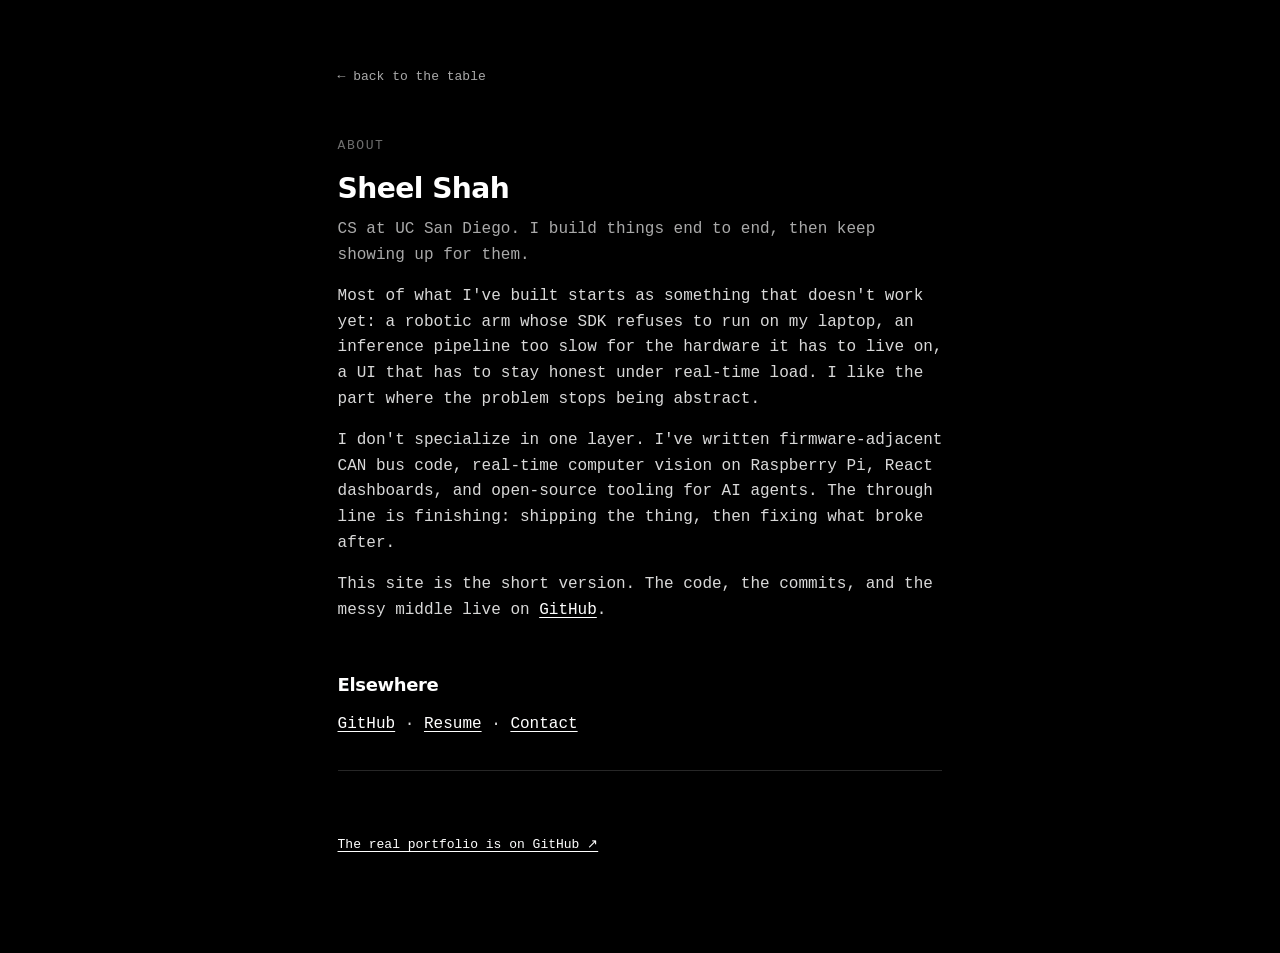
==== about/index.html @ bdc4c600 "Deploy rebuilt portfolio" ====
<!doctype html>
<html lang="en">
<head>
  <meta charset="utf-8">
  <meta name="viewport" content="width=device-width, initial-scale=1">
  <title>About — Sheel Shah</title>
  <meta name="description" content="About Sheel Shah, a computer science student at UC San Diego who builds software end to end.">
  <link rel="canonical" href="https://sheel.dev/about/">
  <link rel="icon" href="../assets/favicon.png" type="image/png">
  <meta name="theme-color" content="#000000">
  <script>
    (function () { try { if (localStorage.getItem("sheel.invert") === "1") document.documentElement.classList.add("invert"); } catch (e) {} })();
  </script>
  <link rel="stylesheet" href="../styles/tokens.css">
  <link rel="stylesheet" href="../styles/base.css">
  <link rel="stylesheet" href="../styles/stage.css">
  <link rel="stylesheet" href="../styles/pages.css">
</head>
<body>
  <article class="page">
    <a class="page__back" href="../">&#8592; back to the table</a>
    <p class="meta">About</p>
    <h1>Sheel Shah</h1>
    <p class="page__intro">CS at UC San Diego. I build things end to end, then keep showing up for them.</p>

    <p>Most of what I've built starts as something that doesn't work yet: a robotic arm whose
      SDK refuses to run on my laptop, an inference pipeline too slow for the hardware it has to
      live on, a UI that has to stay honest under real-time load. I like the part where the
      problem stops being abstract.</p>
    <p>I don't specialize in one layer. I've written firmware-adjacent CAN bus code, real-time
      computer vision on Raspberry Pi, React dashboards, and open-source tooling for AI agents.
      The through line is finishing: shipping the thing, then fixing what broke after.</p>
    <p>This site is the short version. The code, the commits, and the messy middle live on
      <a class="inline" href="https://github.com/shahxsheel">GitHub</a>.</p>

    <h2>Elsewhere</h2>
    <p>
      <a class="inline" href="https://github.com/shahxsheel">GitHub</a> &middot;
      <a class="inline" href="../assets/Sheel-Shah-Resume.pdf">Resume</a> &middot;
      <a class="inline" href="../contact/">Contact</a>
    </p>

    <hr class="rule">
    <a class="gh-link" href="https://github.com/shahxsheel">The real portfolio is on GitHub &#8599;</a>
  </article>

  <div class="grain" aria-hidden="true"></div>
  <script src="../scripts/invert.js" defer></script>
  <script src="../scripts/cursor-ani.js" defer></script>
  <script src="../scripts/star-trail.js" defer></script>
</body>
</html>
---- styles/tokens.css ----
/* tokens.css — the ONLY file where raw design values may appear.
   Every value here is transcribed from DESIGN.md §4. Do not add values
   that are not in DESIGN.md; if one is missing, add it to DESIGN.md first. */

:root {
  /* 4.1 Color — strict monochrome, no values outside this list */
  --black:      #000000; /* page bg; matches plate vignette exactly — must stay pure */
  --near-black: #0A0A0A;
  --panel:      #121212;
  --line:       #262626;
  --mute:       #6E6E6E;
  --soft:       #A8A8A8;
  --paper:      #D8D8D8;
  --white:      #FFFFFF;

  /* 4.2 Type — three faces, no fourth */
  --font-display: "Archivo", system-ui, sans-serif;
  --font-mono:    "JetBrains Mono", ui-monospace, monospace;
  --font-hand:    "Permanent Marker", cursive;

  --fs-name:  clamp(28px, 2.6vw, 44px); /* Sheel Shah */
  --fs-h1:    clamp(24px, 2.2vw, 38px);
  --fs-h2:    clamp(18px, 1.4vw, 24px);
  --fs-body:  16px;
  --fs-meta:  13px;
  --fs-micro: 11px; /* uppercase, tracked +0.12em */

  --tracking-tight: -0.02em; /* display */
  --tracking-wide:   0.12em; /* micro / uppercase labels */
  --leading-tight:   1.15;
  --leading-body:    1.6;

  /* 4.3 Handwriting */
  --disc-opacity: 0.88; /* never pure white — ink soaks */

  /* 4.4 Grain & texture */
  --grain-opacity: 0.055;
  --grain-blend:   overlay;
  --grain-size:    180px;
  --img-filter:    grayscale(1) contrast(1.12) brightness(0.96);

  /* 4.5 Contact shadows */
  --shadow-object: 0 18px 34px rgba(0,0,0,0.62), 0 4px 10px rgba(0,0,0,0.5);

  /* 4.5 Hotspot affordance — v1 only, until object art lands.
     White at alpha, so still strictly monochrome. */
  --object-hairline: rgba(255,255,255,0.5);  /* hover outline */
  --object-wash:     rgba(255,255,255,0.04); /* hover fill */

  /* 4.5 --shadow-object for cut-out art: box-shadow traces the element's
     rectangle, drop-shadow traces the silhouette. Hover = the "deeper shadow"
     §4.6 asks for: offsets and blur x1.45, alpha +0.04. */
  --shadow-object-drop:
    drop-shadow(0 18px 34px rgba(0,0,0,0.62))
    drop-shadow(0 4px 10px rgba(0,0,0,0.5));
  --shadow-object-drop-hover:
    drop-shadow(0 26px 49px rgba(0,0,0,0.66))
    drop-shadow(0 6px 15px rgba(0,0,0,0.54));

  /* 4.6 Motion */
  --dur-fast: 150ms;
  --dur-base: 240ms;
  --dur-slow: 420ms;
  --ease:     cubic-bezier(0.2, 0.0, 0.0, 1.0);

  /* 4.7 Spacing — 8px base scale, nothing off-scale */
  --sp-1:  4px;
  --sp-2:  8px;
  --sp-3:  12px;
  --sp-4:  16px;
  --sp-5:  24px;
  --sp-6:  32px;
  --sp-7:  48px;
  --sp-8:  64px;
  --sp-9:  96px;

  /* Layout constants (DESIGN.md §5.1, §8, §11) */
  --stage-max:    1920px;
  --measure:      68ch; /* §8 max line length */
  /* Edge falloff carrying the plate into --black (§5.1). The shipped plate
     does not reach pure black on its own — left mean 12.8, peak 220. */
  --plate-falloff: 3%;
}
---- styles/base.css ----
/* base.css — reset, self-hosted fonts, global grain, root surfaces.
   No raw design values here; everything references tokens.css. */

/* --- Self-hosted fonts (DESIGN.md §4.2, §11). Missing files fall back to the
   system face in the tokens.css stack, so absence never breaks the site. --- */
@font-face {
  font-family: "Archivo";
  src: url("../assets/fonts/archivo-var.woff2") format("woff2");
  font-weight: 100 900;
  font-display: swap;
  font-style: normal;
}
@font-face {
  font-family: "JetBrains Mono";
  src: url("../assets/fonts/jetbrains-mono.woff2") format("woff2");
  font-weight: 400 700;
  font-display: swap;
  font-style: normal;
}
@font-face {
  font-family: "Permanent Marker";
  src: url("../assets/fonts/permanent-marker.woff2") format("woff2");
  font-weight: 400;
  font-display: swap;
  font-style: normal;
}

/* --- Reset --- */
*, *::before, *::after { box-sizing: border-box; }
html { -webkit-text-size-adjust: 100%; }
body, h1, h2, h3, p, ul, figure { margin: 0; }
ul { padding: 0; list-style: none; }
img { max-width: 100%; display: block; }
a { color: inherit; }
button { font: inherit; color: inherit; background: none; border: none; cursor: pointer; }

/* --- Y2K interaction cursor (DESIGN.md §6.2) --- */
a,
button,
[role="button"] {
  cursor: var(--cursor-link, pointer);
}
input,
textarea,
[contenteditable="true"] { cursor: text; }
html.cursor-busy,
html.cursor-busy * { cursor: var(--cursor-busy, wait) !important; }

/* --- Root surfaces (DESIGN.md §5.1: pure black lets the plate vignette bleed) --- */
html, body {
  background: var(--black);
  color: var(--white);
  font-family: var(--font-mono);
  font-size: var(--fs-body);
  line-height: var(--leading-body);
  cursor: var(--cursor-default, default);
}

/* --- Invert (DESIGN.md §6). Applied on <html> so the whole photograph inverts. --- */
html.invert { filter: invert(1); }

/* --- Focus ring (DESIGN.md §10) --- */
:focus-visible {
  outline: 2px solid var(--white);
  outline-offset: 4px;
}

/* --- Global grain overlay (DESIGN.md §4.4). Fixed, non-interactive, above
   everything. Inline feTurbulence data URI — no image file. Must stay outside
   any transformed wrapper. --- */
.grain {
  position: fixed;
  inset: 0;
  z-index: 9000;
  pointer-events: none;
  opacity: var(--grain-opacity);
  mix-blend-mode: var(--grain-blend);
  background-size: var(--grain-size) var(--grain-size);
  background-image: url("data:image/svg+xml;utf8,\
<svg xmlns='http://www.w3.org/2000/svg' width='180' height='180'>\
<filter id='n'><feTurbulence type='fractalNoise' baseFrequency='0.8' numOctaves='3' stitchTiles='stitch'/></filter>\
<rect width='100%25' height='100%25' filter='url(%23n)'/></svg>");
}

/* --- Wandering star + temporary difference-blend trail (DESIGN.md §6.1) --- */
.star-trail,
.wandering-star {
  position: fixed;
  left: 0;
  top: 0;
  pointer-events: none;
}
.star-trail {
  width: 100%;
  height: 100%;
  z-index: 9100;
  mix-blend-mode: difference;
}
.wandering-star {
  width: clamp(48px, 5vw, 80px);
  height: auto;
  z-index: 9101;
  opacity: 0;
  filter: var(--img-filter);
  will-change: transform, opacity;
}

@media (prefers-reduced-motion: reduce) {
  * {
    animation-duration: 0.001ms !important;
    animation-iteration-count: 1 !important;
    transition-duration: 0.001ms !important;
  }
}
---- styles/stage.css ----
/* stage.css — scene shell: stage, plate, chrome, hotspots, debug, mobile.
   Everything on the stage is positioned in percentages (DESIGN.md §5, rule 6).
   Rationale for the non-obvious choices lives in DESIGN.md, not here. */

/* --- Stage + plate (DESIGN.md §5.1) ---
   #stage is the viewport-facing frame, .plate the photograph inside it. Chrome
   positions against the stage, objects against the plate. Keep them separate. */
#stage {
  position: relative;
  width: 100%;
  max-width: var(--stage-max);
  margin-inline: auto;
  background-color: var(--black);
  overflow: hidden;
  cursor: var(--cursor-default, default);
}
.plate {
  position: relative;
  width: 100%;
  aspect-ratio: 16 / 9;
  /* WebP first as the fallback; image-set upgrades to AVIF (§11). */
  background-image: url("../assets/plate/table-base.webp");
  background-image: image-set(
    url("../assets/plate/table-base.avif") type("image/avif"),
    url("../assets/plate/table-base.webp") type("image/webp")
  );
  background-position: center;
  background-size: cover;
  background-repeat: no-repeat;
}
/* Edge falloff to pure black — the plate does not reach it on its own (§4.1).
   z 5 keeps it under objects (10) and chrome (20). */
.plate::after {
  content: "";
  position: absolute;
  inset: 0;
  z-index: 5;
  pointer-events: none;
  background:
    linear-gradient(to right,  var(--black), transparent var(--plate-falloff)),
    linear-gradient(to left,   var(--black), transparent var(--plate-falloff)),
    linear-gradient(to bottom, var(--black), transparent var(--plate-falloff)),
    linear-gradient(to top,    var(--black), transparent var(--plate-falloff));
}

/* --- UI chrome (DESIGN.md §5.4). White on the plate's black areas, no scrims. --- */
.chrome {
  position: absolute;
  inset: 0;
  z-index: 20;
  pointer-events: none; /* only the interactive children re-enable pointer events */
}
.chrome a,
.chrome button { pointer-events: auto; }

.chrome__corner {
  position: absolute;
  display: flex;
  flex-direction: column;
  gap: var(--sp-2);
}
.chrome__tl { top: var(--sp-5); left: var(--sp-6); }
.chrome__tr { top: var(--sp-5); right: var(--sp-6); align-items: flex-end; }
/* max-width keeps the block off the notepad at 24.1% at every width (§5.2). */
.chrome__bl { bottom: var(--sp-5); left: var(--sp-6); max-width: 21%; }

/* Top-left: name, tagline, arrow glyph */
.brand { display: block; }
.brand__name {
  font-family: var(--font-display);
  font-weight: 700;
  font-size: var(--fs-name);
  letter-spacing: var(--tracking-tight);
  line-height: var(--leading-tight);
}
.tagline {
  font-family: var(--font-mono);
  font-size: var(--fs-meta);
  color: var(--soft);
  line-height: var(--leading-tight);
}
.tagline__arrow { color: var(--mute); font-size: var(--fs-meta); }

/* Top-right: nav + invert toggle */
.nav {
  display: flex;
  align-items: center;
  gap: var(--sp-4);
  font-family: var(--font-mono);
  font-size: var(--fs-meta);
}
.nav a { text-decoration: none; color: var(--soft); }
.nav a:hover { color: var(--white); }
.nav__rule {
  width: 1px;
  height: 1em;
  background: var(--line);
}
.invert-toggle {
  display: inline-flex;
  align-items: center;
  gap: var(--sp-2);
  font-family: var(--font-mono);
  font-size: var(--fs-meta);
  color: var(--soft);
}
.invert-toggle__switch {
  width: 34px;
  height: 16px;
  border: 1px solid var(--line);
  border-radius: 999px;
  position: relative;
  background: var(--near-black);
  transition: background var(--dur-fast) var(--ease);
}
.invert-toggle__switch::after {
  content: "";
  position: absolute;
  top: 1px; left: 1px;
  width: 12px; height: 12px;
  border-radius: 50%;
  background: var(--soft);
  transition: transform var(--dur-fast) var(--ease), background var(--dur-fast) var(--ease);
}
.invert-toggle[aria-pressed="true"] .invert-toggle__switch::after {
  transform: translateX(18px);
  background: var(--white);
}

/* Bottom-left: ">" prefixed mono lines */
.status { font-family: var(--font-mono); font-size: var(--fs-meta); color: var(--soft); }
.status__line { line-height: 1.5; }
.status__line::before { content: "> "; color: var(--mute); }
.status__link { color: inherit; text-decoration: none; }
.status__link:hover { color: var(--white); }
.status__dot {
  display: inline-block;
  width: 7px; height: 7px;
  border-radius: 50%;
  background: var(--white);
  margin-right: var(--sp-1);
  vertical-align: middle;
}

/* --- Hotspots (DESIGN.md §5.1 object contract) --- */
.object {
  position: absolute;
  left: var(--x);
  top: var(--y);
  width: var(--w);
  aspect-ratio: var(--ar, 3 / 4); /* reserves the box, prevents shift */
  transform: rotate(var(--r, 0deg));
  transform-origin: center;
  z-index: 10;
  border-radius: 2px;
  text-decoration: none;
  transition: transform var(--dur-base) var(--ease), box-shadow var(--dur-base) var(--ease);
}
/* Stand-in for missing art. White, not --soft: on lit table texture --soft
   falls to 2.1:1 and fails §10. Deleted once an object has art (§5.1.1). */
.object__label {
  position: absolute;
  left: 50%;
  top: 50%;
  transform: translate(-50%, -50%);
  font-family: var(--font-mono);
  font-size: var(--fs-micro);
  text-transform: uppercase;
  letter-spacing: var(--tracking-wide);
  color: var(--white);
  white-space: nowrap;
}
.object::before {
  content: "";
  position: absolute;
  inset: 0;
  border: 1px solid transparent;
  border-radius: inherit;
  transition: border-color var(--dur-base) var(--ease), background var(--dur-base) var(--ease);
}
.object:hover,
.object:focus-visible {
  transform: rotate(var(--r, 0deg)) translateY(-4px) scale(1.012);
  box-shadow: var(--shadow-object);
}
.object:hover::before,
.object:focus-visible::before {
  border-color: var(--object-hairline);
  background: var(--object-wash);
}

/* --- Objects with real art (DESIGN.md §5.1.1, §4.5) ---
   Art is its own affordance: no hairline, no wash, no box-shadow — just the
   §4.6 lift and a deeper drop-shadow, which follows the alpha silhouette. */
.object--art::before { content: none; }
.object--art:hover,
.object--art:focus-visible { box-shadow: none; }
.object--art {
  background-repeat: no-repeat;
  background-position: center;
  background-size: contain;
  filter: var(--img-filter) var(--shadow-object-drop); /* §4.4 then §4.5 */
  transition: transform var(--dur-base) var(--ease), filter var(--dur-base) var(--ease);
}
.object--art:hover,
.object--art:focus-visible {
  filter: var(--img-filter) var(--shadow-object-drop-hover);
}
.object[data-name="magazine"] {
  background-image: url("../assets/objects/magazine.webp");
  background-image: image-set(
    url("../assets/objects/magazine.avif") type("image/avif"),
    url("../assets/objects/magazine.webp") type("image/webp")
  );
}
.object[data-name="binder"] {
  background-image: url("../assets/objects/binder-closed.webp");
  background-image: image-set(
    url("../assets/objects/binder-closed.avif") type("image/avif"),
    url("../assets/objects/binder-closed.webp") type("image/webp")
  );
}

/* --- Debug mode (DESIGN.md §5.3): press "d" --- */
body.debug .object { outline: 1px solid var(--white); }
body.debug .object::after {
  content: attr(data-debug);
  position: absolute;
  top: var(--sp-1); left: var(--sp-1);
  font-family: var(--font-mono);
  font-size: var(--fs-micro);
  color: var(--white);
  background: var(--black);
  padding: 2px 4px;
  white-space: nowrap;
  pointer-events: none;
}
.debug-readout {
  display: none;
  position: fixed;
  bottom: var(--sp-4); right: var(--sp-4);
  z-index: 9500;
  font-family: var(--font-mono);
  font-size: var(--fs-micro);
  color: var(--white);
  background: var(--black);
  border: 1px solid var(--line);
  padding: var(--sp-2) var(--sp-3);
  white-space: pre;
}
body.debug .debug-readout { display: block; }

/* 768–1023px: chrome type scales down, hotspots meet 44px (DESIGN.md §9) */
@media (max-width: 1023px) {
  .chrome__tl, .chrome__tr, .chrome__bl { gap: var(--sp-1); }
  .brand__name { font-size: var(--fs-h2); }
  .nav { gap: var(--sp-3); }
  .tagline, .status, .nav, .invert-toggle { font-size: var(--fs-micro); }
  .object { min-width: 44px; min-height: 44px; }
}

/* < 768px: the scene re-orientated to the portrait plate (DESIGN.md §9).
   Same chrome, same corners, same contract — aspect and coordinates change. */
@media (max-width: 767px) {
  .plate {
    aspect-ratio: 9 / 16;
    background-image: url("../assets/plate/table-base-mobile.webp");
    background-image: image-set(
      url("../assets/plate/table-base-mobile.avif") type("image/avif"),
      url("../assets/plate/table-base-mobile.webp") type("image/webp")
    );
  }
  .chrome__tl { top: var(--sp-4); left: var(--sp-4); }
  .chrome__tr { top: var(--sp-4); right: var(--sp-4); }
  .chrome__bl { bottom: var(--sp-4); left: var(--sp-4); max-width: 58%; }

  /* Keep the name compact so it stays clear of the navigation (§9). */
  .brand__name { font-size: var(--fs-body); }

  .tagline { max-width: 70%; } /* clears the mug at x 80-99% / y 6-17% */
  .nav { gap: var(--sp-2); }
  .invert-toggle__text { display: none; } /* aria-label keeps the name */

  /* Portrait coordinates (§9.1). Real properties, not custom properties:
     --x/--y/--w are inline on the element and inline always wins. */
  /* Portrait stacks them on a diagonal rather than side by side: magazine high,
     binder low, each just off the horizontal centre (centres at 42% and 62%).
     Side by side left no room once the binder's 20deg tilt widened its box. */
  .object[data-name="magazine"] {
    left: 22%; top: 9%; width: 40%; aspect-ratio: 1024 / 1262;
  }
  .object[data-name="binder"] {
    left: 45%; top: 44.5%; width: 34%; aspect-ratio: 1000 / 987;
  }
}

/* Table on the floor, black sky above (DESIGN.md §9). Portrait only: a
   landscape phone is shorter than the plate is tall, and bottom-anchoring
   there would push the top of the table off-screen. */
@media (max-width: 767px) and (orientation: portrait) {
  #stage {
    height: 100vh;
    height: 100svh; /* excludes mobile browser chrome, so nothing scrolls */
    display: flex;
    align-items: flex-end;
  }
}
---- styles/pages.css ----
/* pages.css — interior pages (DESIGN.md §8).
   Clean, readable, 68ch. No collage, no scattered objects. */

/* --- Interior pages (DESIGN.md §8) --- */
.page {
  max-width: var(--measure);
  margin-inline: auto;
  padding: var(--sp-8) var(--sp-5) var(--sp-9);
  color: var(--paper);
}
.page__back {
  display: inline-block;
  font-family: var(--font-mono);
  font-size: var(--fs-meta);
  color: var(--soft);
  text-decoration: none;
  margin-bottom: var(--sp-7);
}
.page__back:hover { color: var(--white); }

.page h1 {
  font-family: var(--font-display);
  font-weight: 700;
  font-size: var(--fs-h1);
  letter-spacing: var(--tracking-tight);
  line-height: var(--leading-tight);
  color: var(--white);
  margin-bottom: var(--sp-3);
}
.page h2 {
  font-family: var(--font-display);
  font-weight: 600;
  font-size: var(--fs-h2);
  letter-spacing: var(--tracking-tight);
  color: var(--white);
  margin: var(--sp-7) 0 var(--sp-3);
}
.page p { margin-bottom: var(--sp-4); }
.page__intro { color: var(--soft); margin-bottom: var(--sp-7); }

.meta {
  font-family: var(--font-mono);
  font-size: var(--fs-meta);
  color: var(--mute);
  text-transform: uppercase;
  letter-spacing: var(--tracking-wide);
}
.rule {
  height: 1px;
  background: var(--line);
  border: 0;
  margin: var(--sp-6) 0;
}

/* Work entries */
.entry { padding: var(--sp-6) 0; border-bottom: 1px solid var(--line); }
.entry:last-of-type { border-bottom: 0; }
.entry__head {
  display: flex;
  flex-wrap: wrap;
  justify-content: space-between;
  align-items: baseline;
  gap: var(--sp-2);
  margin-bottom: var(--sp-2);
}
.entry__role { font-family: var(--font-display); font-weight: 600; font-size: var(--fs-h2); color: var(--white); }
.entry__company { color: var(--soft); }
.entry__bullets { margin-top: var(--sp-3); }
.entry__bullets li {
  position: relative;
  padding-left: var(--sp-4);
  margin-bottom: var(--sp-2);
}
.entry__bullets li::before {
  content: "—";
  position: absolute;
  left: 0;
  color: var(--mute);
}

/* Project cards on the binder page */
.projects { display: grid; gap: var(--sp-2); margin-top: var(--sp-6); }
.project-card {
  display: block;
  text-decoration: none;
  padding: var(--sp-5) 0;
  border-top: 1px solid var(--line);
}
.project-card:last-of-type { border-bottom: 1px solid var(--line); }
.project-card__head { display: flex; align-items: baseline; gap: var(--sp-3); }
.project-card__disc {
  font-family: var(--font-hand);
  font-size: var(--fs-h2);
  color: var(--soft);
  opacity: var(--disc-opacity);
}
.project-card__title { font-family: var(--font-display); font-weight: 600; font-size: var(--fs-h2); color: var(--white); text-decoration: none; }
.project-card__title:hover { color: var(--soft); }
.project-card__blurb { color: var(--soft); margin-top: var(--sp-2); }
.project-card__stack {
  font-family: var(--font-mono);
  font-size: var(--fs-micro);
  text-transform: uppercase;
  letter-spacing: var(--tracking-wide);
  color: var(--mute);
  margin-top: var(--sp-3);
}
.project-card__repo {
  display: inline-block;
  margin-top: var(--sp-3);
  font-family: var(--font-mono);
  font-size: var(--fs-meta);
  color: var(--white);
  text-decoration: underline;
  text-underline-offset: 3px;
  overflow-wrap: anywhere;
}

.extra-list { margin-top: var(--sp-6); }
.extra-list li { padding: var(--sp-2) 0; color: var(--soft); border-bottom: 1px dotted var(--line); }

/* Links inside prose */
.page a.inline { color: var(--white); text-decoration: underline; text-underline-offset: 3px; }
.gh-link {
  display: inline-block;
  margin-top: var(--sp-6);
  font-family: var(--font-mono);
  font-size: var(--fs-meta);
  color: var(--white);
  text-decoration: underline;
  text-underline-offset: 3px;
}
.stack-tags { font-family: var(--font-mono); font-size: var(--fs-micro); text-transform: uppercase; letter-spacing: var(--tracking-wide); color: var(--mute); }
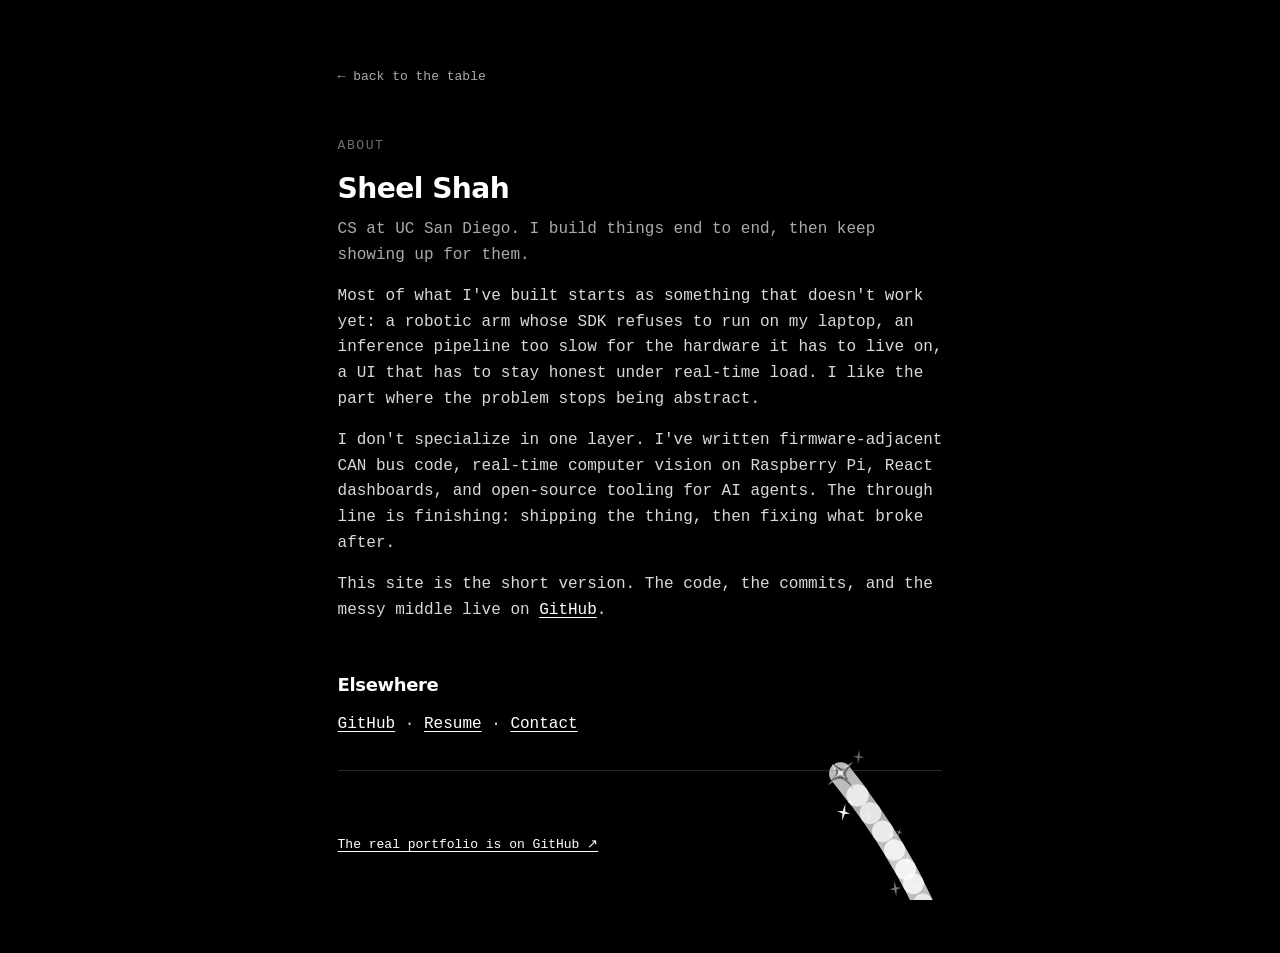
==== commit 0667ac65: "Use downloaded star favicon" ====
--- a/about/index.html
+++ b/about/index.html
@@ -6,14 +6,14 @@
   <title>About — Sheel Shah</title>
   <meta name="description" content="About Sheel Shah, a computer science student at UC San Diego who builds software end to end.">
   <link rel="canonical" href="https://sheel.dev/about/">
-  <link rel="icon" href="../assets/favicon.png" type="image/png">
+  <link rel="icon" href="../assets/favicon.png?v=20260813-2" type="image/png">
   <meta name="theme-color" content="#000000">
   <script>
     (function () { try { if (localStorage.getItem("sheel.invert") === "1") document.documentElement.classList.add("invert"); } catch (e) {} })();
   </script>
   <link rel="stylesheet" href="../styles/tokens.css">
   <link rel="stylesheet" href="../styles/base.css">
-  <link rel="stylesheet" href="../styles/stage.css">
+  <link rel="stylesheet" href="../styles/stage.css?v=20260813-1">
   <link rel="stylesheet" href="../styles/pages.css">
 </head>
 <body>
--- a/styles/stage.css
+++ b/styles/stage.css
@@ -9,9 +9,13 @@
   position: relative;
   width: 100%;
   max-width: var(--stage-max);
+  min-height: 100vh;
+  min-height: 100svh;
   margin-inline: auto;
   background-color: var(--black);
   overflow: hidden;
+  display: flex;
+  align-items: flex-end;
   cursor: var(--cursor-default, default);
 }
 .plate {
@@ -294,14 +298,11 @@
   }
 }
 
-/* Table on the floor, black sky above (DESIGN.md §9). Portrait only: a
-   landscape phone is shorter than the plate is tall, and bottom-anchoring
-   there would push the top of the table off-screen. */
+/* Lock portrait phones to the visible viewport so mobile browser chrome does
+   not create a scrollable sliver below the bottom-anchored plate. */
 @media (max-width: 767px) and (orientation: portrait) {
   #stage {
     height: 100vh;
     height: 100svh; /* excludes mobile browser chrome, so nothing scrolls */
-    display: flex;
-    align-items: flex-end;
   }
 }
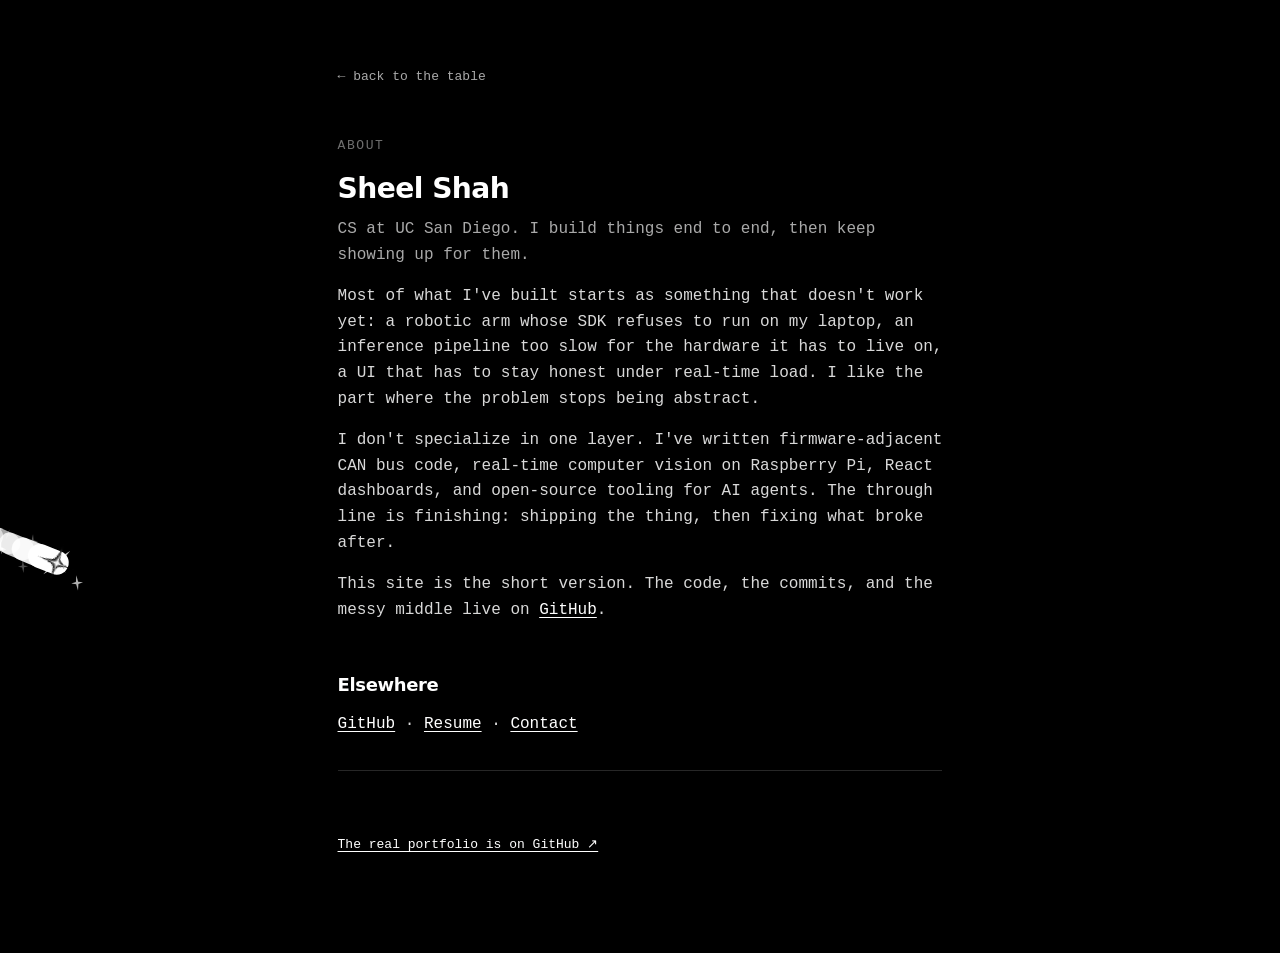
==== commit ff7f8e58: "Add mouse click sound" ====
--- a/about/index.html
+++ b/about/index.html
@@ -46,7 +46,7 @@
 
   <div class="grain" aria-hidden="true"></div>
   <script src="../scripts/invert.js" defer></script>
-  <script src="../scripts/cursor-ani.js" defer></script>
+  <script src="../scripts/cursor-ani.js?v=20260813-1" defer></script>
   <script src="../scripts/star-trail.js" defer></script>
 </body>
 </html>
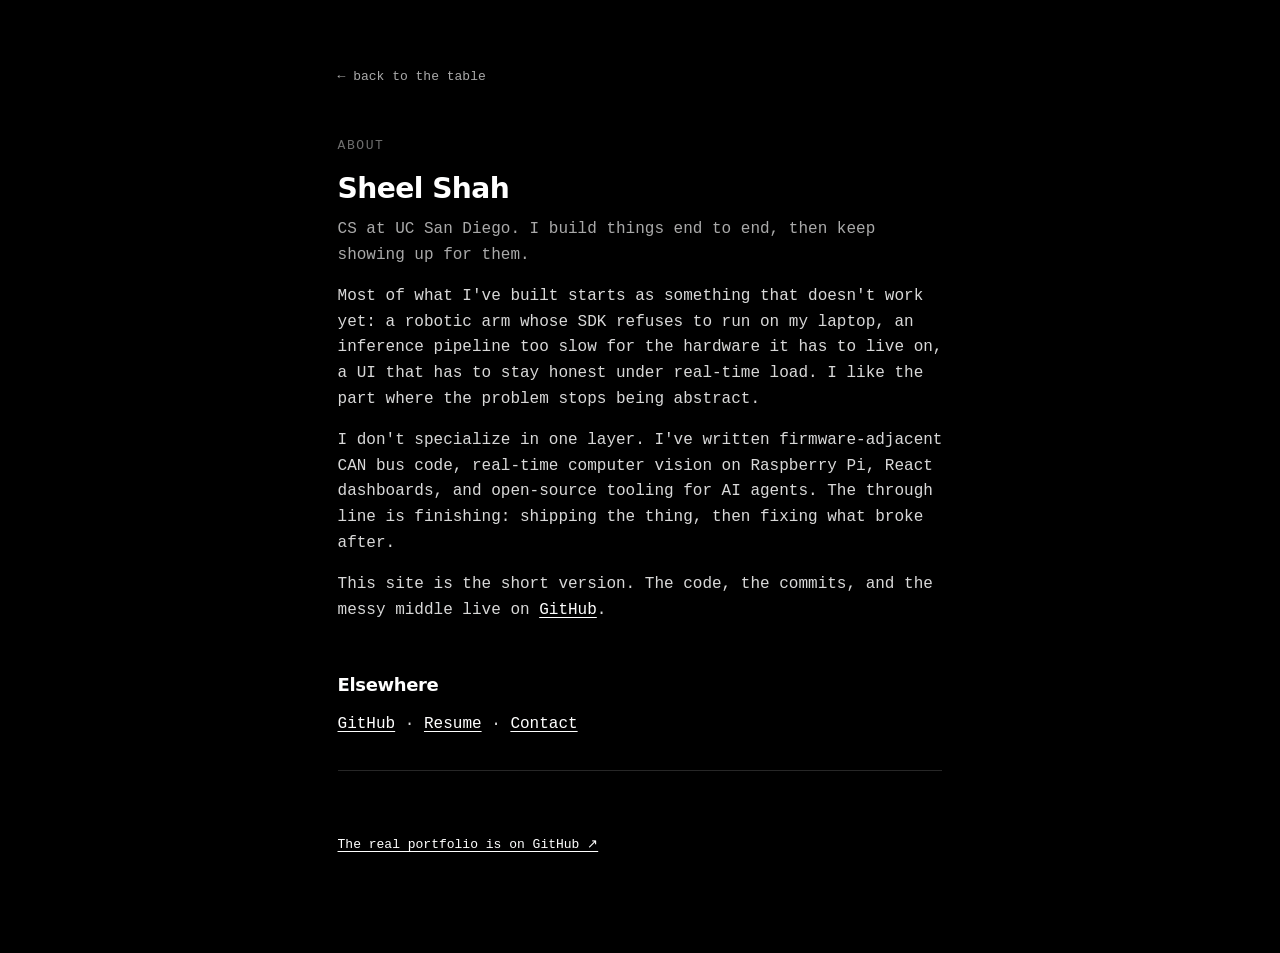
==== commit 0b996e07: "Bust projects artwork cache" ====
--- a/about/index.html
+++ b/about/index.html
@@ -13,7 +13,7 @@
   </script>
   <link rel="stylesheet" href="../styles/tokens.css">
   <link rel="stylesheet" href="../styles/base.css">
-  <link rel="stylesheet" href="../styles/stage.css?v=20260813-1">
+  <link rel="stylesheet" href="../styles/stage.css?v=20260815-1">
   <link rel="stylesheet" href="../styles/pages.css">
 </head>
 <body>
--- a/styles/stage.css
+++ b/styles/stage.css
@@ -218,10 +218,10 @@
   );
 }
 .object[data-name="binder"] {
-  background-image: url("../assets/objects/binder-closed.webp");
+  background-image: url("../assets/objects/projects-notebook.webp");
   background-image: image-set(
-    url("../assets/objects/binder-closed.avif") type("image/avif"),
-    url("../assets/objects/binder-closed.webp") type("image/webp")
+    url("../assets/objects/projects-notebook.avif") type("image/avif"),
+    url("../assets/objects/projects-notebook.webp") type("image/webp")
   );
 }
 
@@ -294,7 +294,7 @@
     left: 22%; top: 9%; width: 40%; aspect-ratio: 1024 / 1262;
   }
   .object[data-name="binder"] {
-    left: 45%; top: 44.5%; width: 34%; aspect-ratio: 1000 / 987;
+    left: 45%; top: 44.5%; width: 34%; aspect-ratio: 1000 / 1030;
   }
 }
 
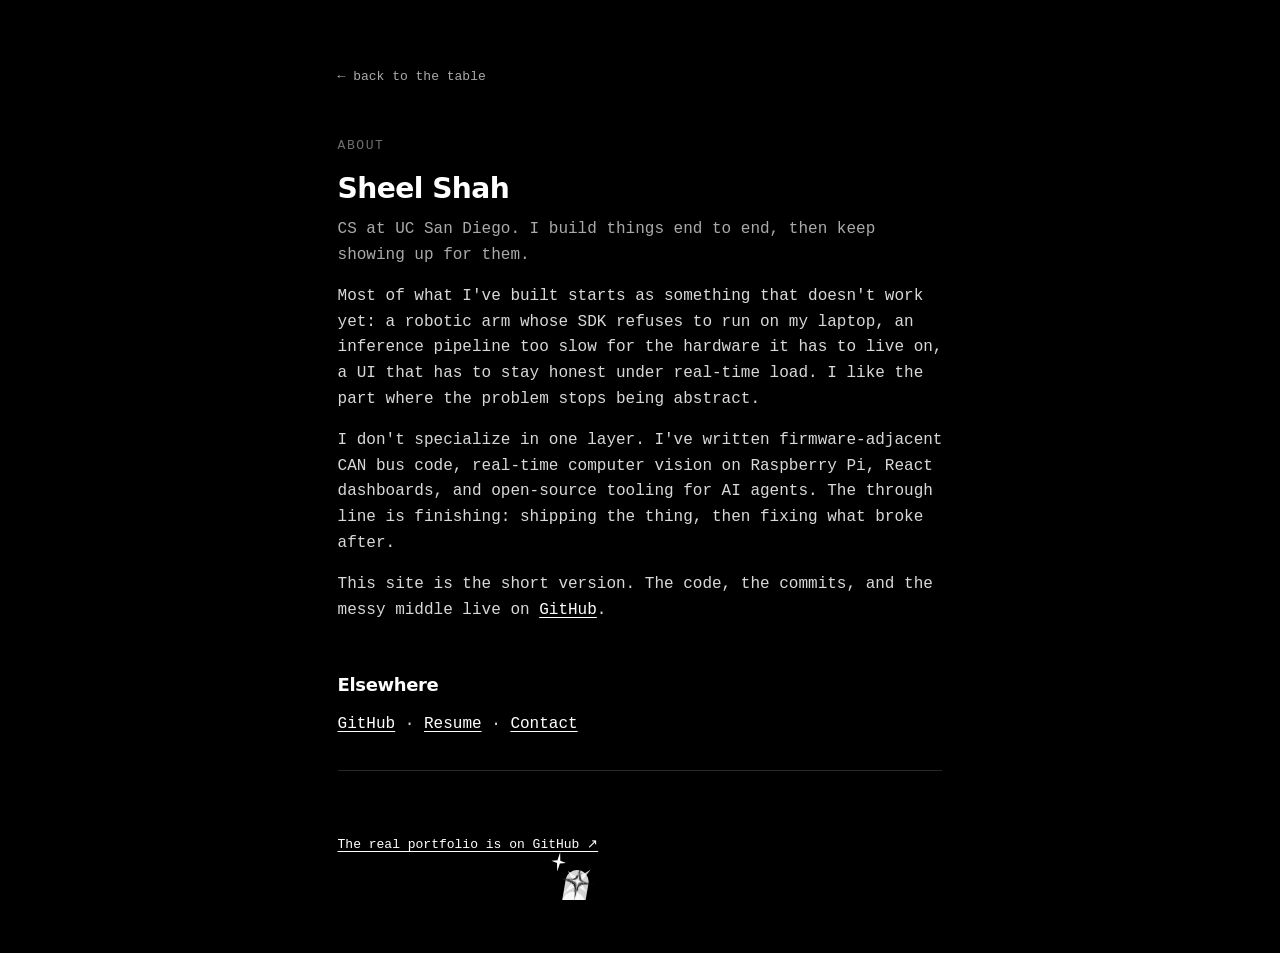
==== commit 1041e93a: "Use Bricolage Grotesque for display type" ====
--- a/about/index.html
+++ b/about/index.html
@@ -11,10 +11,10 @@
   <script>
     (function () { try { if (localStorage.getItem("sheel.invert") === "1") document.documentElement.classList.add("invert"); } catch (e) {} })();
   </script>
-  <link rel="stylesheet" href="../styles/tokens.css">
-  <link rel="stylesheet" href="../styles/base.css">
+  <link rel="stylesheet" href="../styles/tokens.css?v=20260815-2">
+  <link rel="stylesheet" href="../styles/base.css?v=20260815-2">
   <link rel="stylesheet" href="../styles/stage.css?v=20260815-1">
-  <link rel="stylesheet" href="../styles/pages.css">
+  <link rel="stylesheet" href="../styles/pages.css?v=20260815-2">
 </head>
 <body>
   <article class="page">
--- a/styles/tokens.css
+++ b/styles/tokens.css
@@ -14,7 +14,7 @@
   --white:      #FFFFFF;
 
   /* 4.2 Type — three faces, no fourth */
-  --font-display: "Archivo", system-ui, sans-serif;
+  --font-display: "Bricolage Grotesque", system-ui, sans-serif;
   --font-mono:    "JetBrains Mono", ui-monospace, monospace;
   --font-hand:    "Permanent Marker", cursive;
 
--- a/styles/base.css
+++ b/styles/base.css
@@ -4,9 +4,10 @@
 /* --- Self-hosted fonts (DESIGN.md §4.2, §11). Missing files fall back to the
    system face in the tokens.css stack, so absence never breaks the site. --- */
 @font-face {
-  font-family: "Archivo";
-  src: url("../assets/fonts/archivo-var.woff2") format("woff2");
-  font-weight: 100 900;
+  font-family: "Bricolage Grotesque";
+  src: url("../assets/fonts/bricolage-grotesque-var.woff2") format("woff2");
+  font-weight: 200 800;
+  font-stretch: 75% 100%;
   font-display: swap;
   font-style: normal;
 }
--- a/styles/pages.css
+++ b/styles/pages.css
@@ -29,7 +29,7 @@
 }
 .page h2 {
   font-family: var(--font-display);
-  font-weight: 600;
+  font-weight: 650;
   font-size: var(--fs-h2);
   letter-spacing: var(--tracking-tight);
   color: var(--white);
@@ -63,7 +63,7 @@
   gap: var(--sp-2);
   margin-bottom: var(--sp-2);
 }
-.entry__role { font-family: var(--font-display); font-weight: 600; font-size: var(--fs-h2); color: var(--white); }
+.entry__role { font-family: var(--font-display); font-weight: 650; font-size: var(--fs-h2); color: var(--white); }
 .entry__company { color: var(--soft); }
 .entry__bullets { margin-top: var(--sp-3); }
 .entry__bullets li {
@@ -94,7 +94,7 @@
   color: var(--soft);
   opacity: var(--disc-opacity);
 }
-.project-card__title { font-family: var(--font-display); font-weight: 600; font-size: var(--fs-h2); color: var(--white); text-decoration: none; }
+.project-card__title { font-family: var(--font-display); font-weight: 650; font-size: var(--fs-h2); color: var(--white); text-decoration: none; }
 .project-card__title:hover { color: var(--soft); }
 .project-card__blurb { color: var(--soft); margin-top: var(--sp-2); }
 .project-card__stack {
